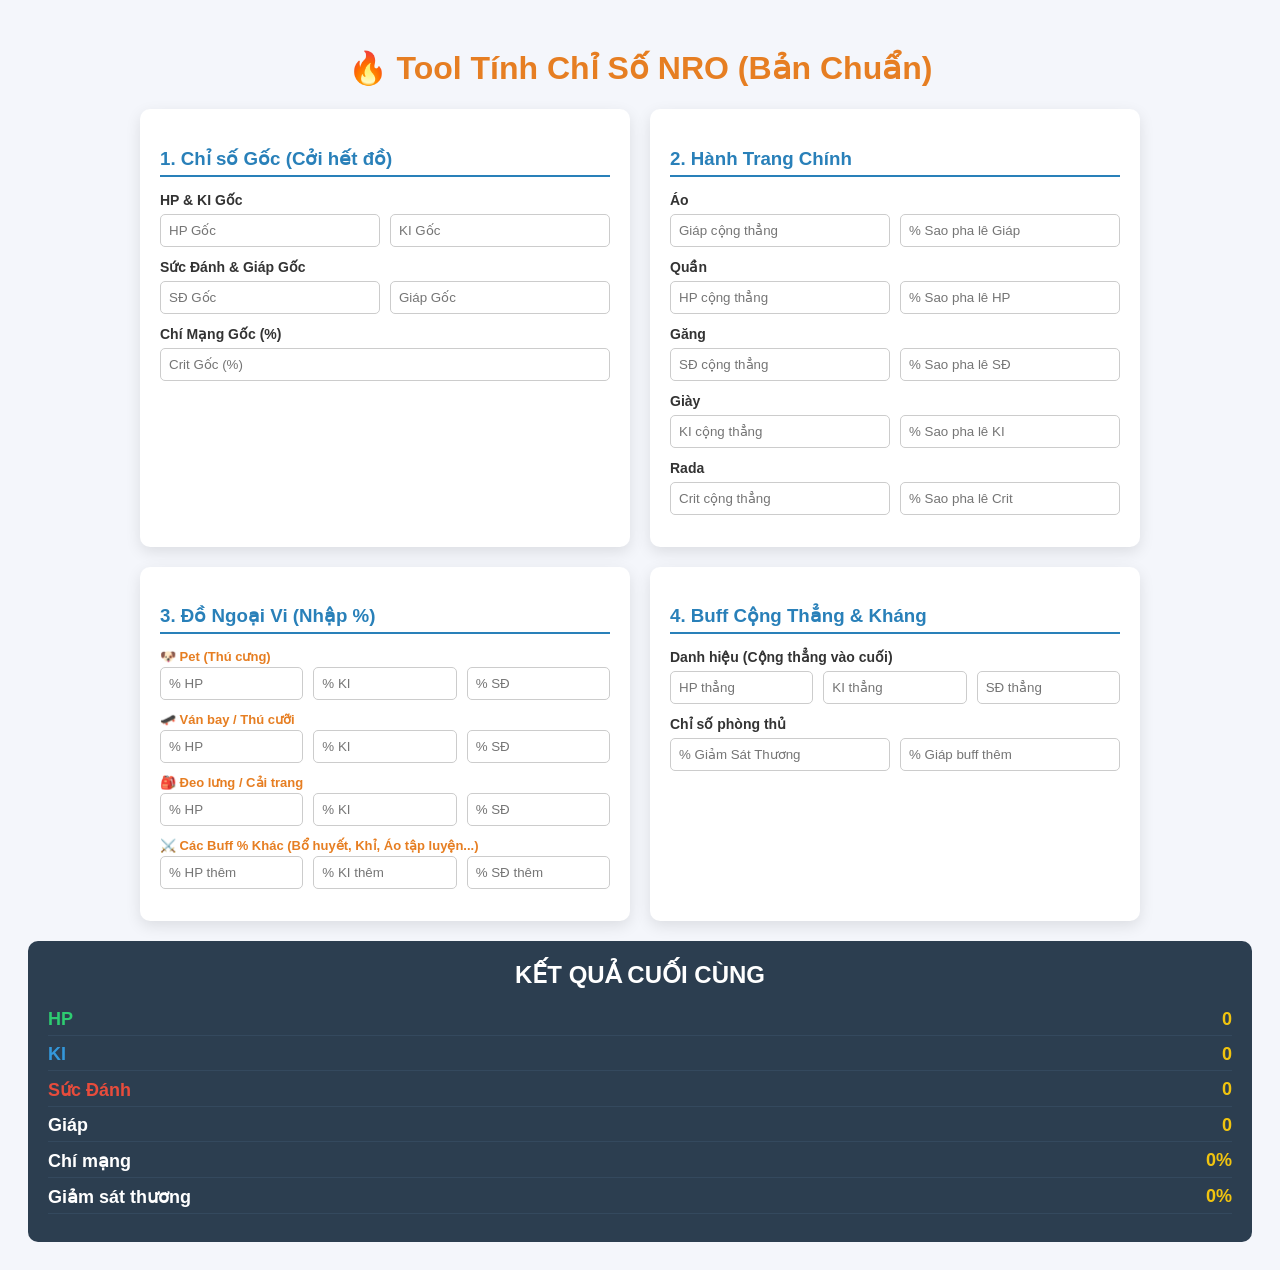
==== index.html @ 5d77fa01 "Add files via upload" ====
<!DOCTYPE html>
<html lang="vi">
<head>
<meta charset="UTF-8">
<meta name="viewport" content="width=device-width, initial-scale=1.0">
<title>Công cụ tính chỉ số NRO</title>

<style>
body {
    font-family: Arial, sans-serif;
    background: #f4f6fb;
    padding: 20px;
}
h1 {
    text-align: center;
    color: #e67e22;
}
.container {
    max-width: 1000px;
    margin: auto;
    display: flex;
    flex-wrap: wrap;
    gap: 20px;
}
.card {
    flex: 1;
    min-width: 300px;
    background: #fff;
    padding: 20px;
    border-radius: 10px;
    box-shadow: 0 5px 15px rgba(0,0,0,0.1);
}
.input-group {
    margin-bottom: 12px;
}
.input-group label {
    font-weight: bold;
    font-size: 14px;
    display: block;
    margin-bottom: 6px;
    color: #333;
}
.multi-input {
    display: flex;
    gap: 10px;
}
.multi-input input {
    flex: 1;
    padding: 8px;
    border: 1px solid #ccc;
    border-radius: 5px;
    box-sizing: border-box;
    width: 100%;
}
.result {
    background: #2c3e50;
    color: white;
    padding: 20px;
    border-radius: 10px;
    margin-top: 20px;
}
.stat {
    display: flex;
    justify-content: space-between;
    margin: 8px 0;
    font-size: 18px;
    font-weight: bold;
    border-bottom: 1px solid #34495e;
    padding-bottom: 5px;
}
.stat span:last-child {
    color: #f1c40f;
}
.section-title {
    color: #2980b9;
    border-bottom: 2px solid #2980b9;
    padding-bottom: 5px;
    margin-bottom: 15px;
}
.sub-label {
    font-size: 13px;
    color: #e67e22;
    margin-bottom: 3px;
    display: block;
    font-weight: bold;
}
</style>
</head>

<body>

<h1>🔥 Tool Tính Chỉ Số NRO (Bản Chuẩn)</h1>

<div class="container">

<div class="card">
<h3 class="section-title">1. Chỉ số Gốc (Cởi hết đồ)</h3>
<div class="input-group">
    <label>HP & KI Gốc</label>
    <div class="multi-input">
        <input id="hpBase" type="number" placeholder="HP Gốc" oninput="calc()">
        <input id="kiBase" type="number" placeholder="KI Gốc" oninput="calc()">
    </div>
</div>
<div class="input-group">
    <label>Sức Đánh & Giáp Gốc</label>
    <div class="multi-input">
        <input id="sdBase" type="number" placeholder="SĐ Gốc" oninput="calc()">
        <input id="giapBase" type="number" placeholder="Giáp Gốc" oninput="calc()">
    </div>
</div>
<div class="input-group">
    <label>Chí Mạng Gốc (%)</label>
    <div class="multi-input">
        <input id="critBase" type="number" placeholder="Crit Gốc (%)" oninput="calc()">
    </div>
</div>
</div>

<div class="card">
<h3 class="section-title">2. Hành Trang Chính</h3>

<div class="input-group">
    <label>Áo</label>
    <div class="multi-input">
        <input id="giapFlat" type="number" placeholder="Giáp cộng thẳng" oninput="calc()">
        <input id="giapSpl" type="number" placeholder="% Sao pha lê Giáp" oninput="calc()">
    </div>
</div>

<div class="input-group">
    <label>Quần</label>
    <div class="multi-input">
        <input id="hpFlat" type="number" placeholder="HP cộng thẳng" oninput="calc()">
        <input id="hpSpl" type="number" placeholder="% Sao pha lê HP" oninput="calc()">
    </div>
</div>

<div class="input-group">
    <label>Găng</label>
    <div class="multi-input">
        <input id="sdFlat" type="number" placeholder="SĐ cộng thẳng" oninput="calc()">
        <input id="sdSpl" type="number" placeholder="% Sao pha lê SĐ" oninput="calc()">
    </div>
</div>

<div class="input-group">
    <label>Giày</label>
    <div class="multi-input">
        <input id="kiFlat" type="number" placeholder="KI cộng thẳng" oninput="calc()">
        <input id="kiSpl" type="number" placeholder="% Sao pha lê KI" oninput="calc()">
    </div>
</div>

<div class="input-group">
    <label>Rada</label>
    <div class="multi-input">
        <input id="critFlat" type="number" placeholder="Crit cộng thẳng" oninput="calc()">
        <input id="critSpl" type="number" placeholder="% Sao pha lê Crit" oninput="calc()">
    </div>
</div>
</div>

<div class="card">
<h3 class="section-title">3. Đồ Ngoại Vi (Nhập %)</h3>

<div class="input-group">
    <span class="sub-label">🐶 Pet (Thú cưng)</span>
    <div class="multi-input">
        <input id="petHp" type="number" placeholder="% HP" oninput="calc()">
        <input id="petKi" type="number" placeholder="% KI" oninput="calc()">
        <input id="petSd" type="number" placeholder="% SĐ" oninput="calc()">
    </div>
</div>

<div class="input-group">
    <span class="sub-label">🛹 Ván bay / Thú cưỡi</span>
    <div class="multi-input">
        <input id="vanHp" type="number" placeholder="% HP" oninput="calc()">
        <input id="vanKi" type="number" placeholder="% KI" oninput="calc()">
        <input id="vanSd" type="number" placeholder="% SĐ" oninput="calc()">
    </div>
</div>

<div class="input-group">
    <span class="sub-label">🎒 Đeo lưng / Cải trang</span>
    <div class="multi-input">
        <input id="lungHp" type="number" placeholder="% HP" oninput="calc()">
        <input id="lungKi" type="number" placeholder="% KI" oninput="calc()">
        <input id="lungSd" type="number" placeholder="% SĐ" oninput="calc()">
    </div>
</div>

<div class="input-group">
    <span class="sub-label">⚔️ Các Buff % Khác (Bổ huyết, Khỉ, Áo tập luyện...)</span>
    <div class="multi-input">
        <input id="buffHp" type="number" placeholder="% HP thêm" oninput="calc()">
        <input id="buffKi" type="number" placeholder="% KI thêm" oninput="calc()">
        <input id="buffSd" type="number" placeholder="% SĐ thêm" oninput="calc()">
    </div>
</div>
</div>

<div class="card">
<h3 class="section-title">4. Buff Cộng Thẳng & Kháng</h3>
<div class="input-group">
    <label>Danh hiệu (Cộng thẳng vào cuối)</label>
    <div class="multi-input">
        <input id="hpTitle" type="number" placeholder="HP thẳng" oninput="calc()">
        <input id="kiTitle" type="number" placeholder="KI thẳng" oninput="calc()">
        <input id="sdTitle" type="number" placeholder="SĐ thẳng" oninput="calc()">
    </div>
</div>
<div class="input-group">
    <label>Chỉ số phòng thủ</label>
    <div class="multi-input">
        <input id="giamST" type="number" placeholder="% Giảm Sát Thương" oninput="calc()">
        <input id="buffGiap" type="number" placeholder="% Giáp buff thêm" oninput="calc()">
    </div>
</div>
</div>

</div>

<div class="result">
<h2 style="text-align: center; margin-top: 0;">KẾT QUẢ CUỐI CÙNG</h2>
<div class="stat"><span style="color:#2ecc71">HP</span><span id="rHp">0</span></div>
<div class="stat"><span style="color:#3498db">KI</span><span id="rKi">0</span></div>
<div class="stat"><span style="color:#e74c3c">Sức Đánh</span><span id="rSd">0</span></div>
<div class="stat"><span>Giáp</span><span id="rGiap">0</span></div>
<div class="stat"><span>Chí mạng</span><span id="rCrit">0%</span></div>
<div class="stat"><span>Giảm sát thương</span><span id="rGiam">0%</span></div>
</div>

<script>
function v(id) {
    return parseFloat(document.getElementById(id).value) || 0;
}

function fmt(n) {
    return Math.floor(n).toLocaleString("vi-VN");
}

function calc() {
    // 1. CHỈ SỐ NỀN (Gốc + Đồ cộng thẳng)
    let baseHp = v("hpBase") + v("hpFlat");
    let baseKi = v("kiBase") + v("kiFlat");
    let baseSd = v("sdBase") + v("sdFlat");
    let baseGiap = v("giapBase") + v("giapFlat");

    // 2. TỔNG CÁC PHẦN TRĂM (%) TỪ MỌI NGUỒN
    let pctHp = v("hpSpl") + v("petHp") + v("vanHp") + v("lungHp") + v("buffHp");
    let pctKi = v("kiSpl") + v("petKi") + v("vanKi") + v("lungKi") + v("buffKi");
    let pctSd = v("sdSpl") + v("petSd") + v("vanSd") + v("lungSd") + v("buffSd");
    let pctGiap = v("giapSpl") + v("buffGiap");

    // 3. NHÂN PHẦN TRĂM
    let finalHp = baseHp * (1 + pctHp / 100);
    let finalKi = baseKi * (1 + pctKi / 100);
    let finalSd = baseSd * (1 + pctSd / 100);
    let finalGiap = baseGiap * (1 + pctGiap / 100);

    // 4. CỘNG THÊM DANH HIỆU (Chỉ số flat cộng vào cuối cùng)
    finalHp += v("hpTitle");
    finalKi += v("kiTitle");
    finalSd += v("sdTitle");

    // 5. CHỈ SỐ ĐẶC BIỆT
    let crit = v("critBase") + v("critFlat") + v("critSpl"); 
    let giam = v("giamST");

    // HIỂN THỊ
    document.getElementById("rHp").innerText = fmt(finalHp);
    document.getElementById("rKi").innerText = fmt(finalKi);
    document.getElementById("rSd").innerText = fmt(finalSd);
    document.getElementById("rGiap").innerText = fmt(finalGiap);
    document.getElementById("rCrit").innerText = crit.toFixed(1) + "%";
    document.getElementById("rGiam").innerText = giam.toFixed(1) + "%";
}
</script>

</body>
</html>
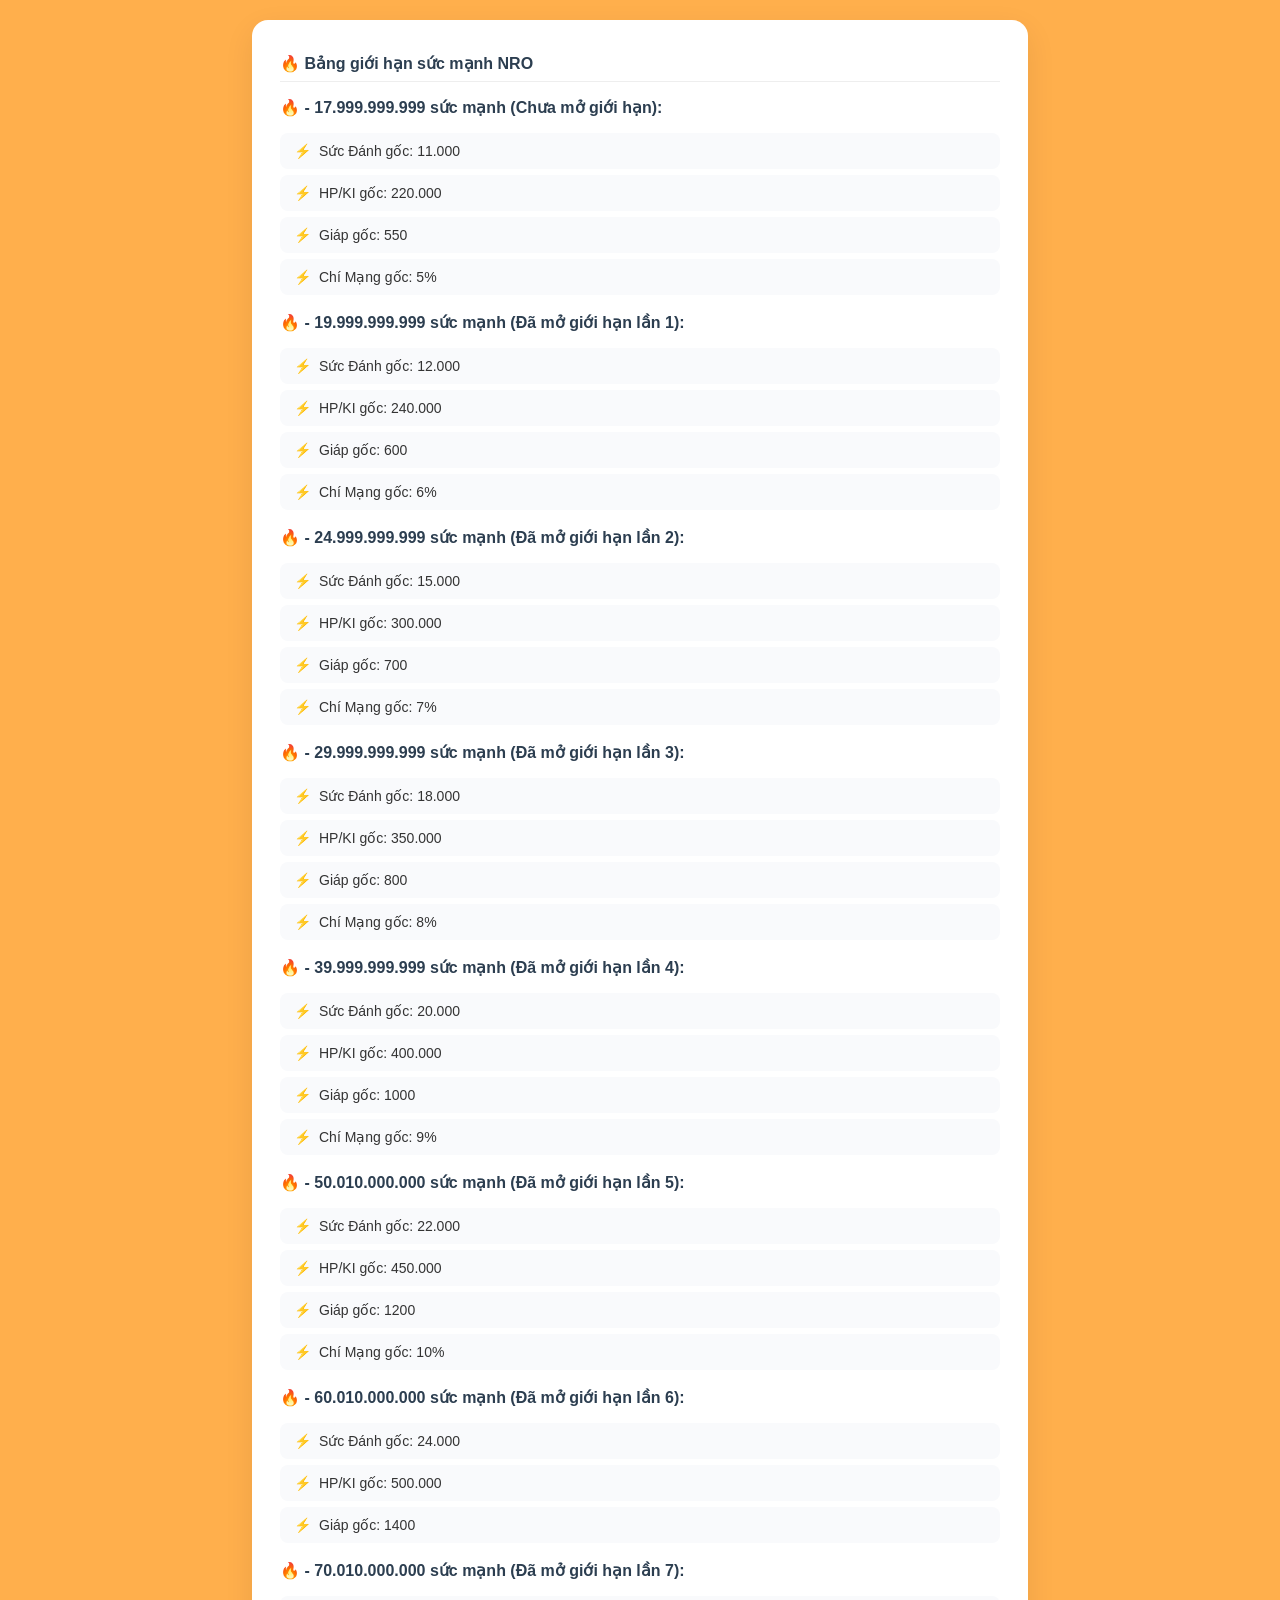
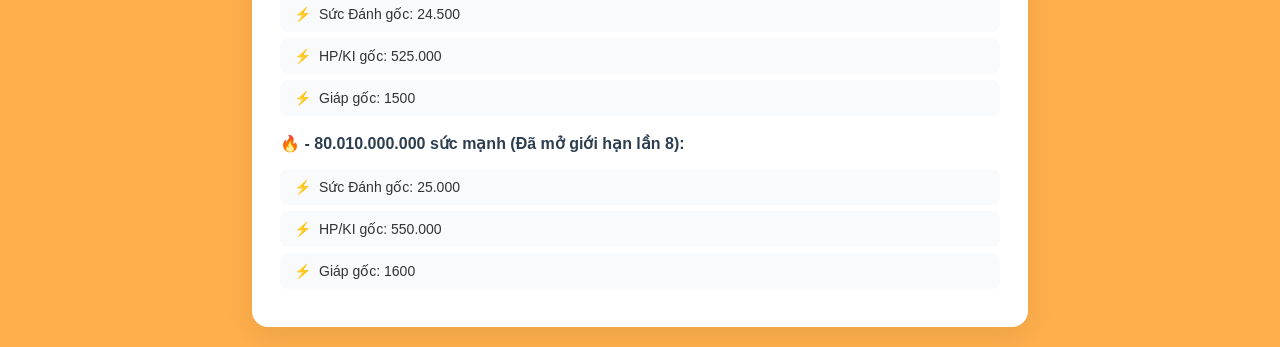
==== commit 0888061c: "Add index.html for NRO power limit table" ====
--- a/index.html
+++ b/index.html
@@ -1,283 +1,86 @@
-<!DOCTYPE html>
-<html lang="vi">
-<head>
-<meta charset="UTF-8">
-<meta name="viewport" content="width=device-width, initial-scale=1.0">
-<title>Công cụ tính chỉ số NRO</title>
-
-<style>
-body {
-    font-family: Arial, sans-serif;
-    background: #f4f6fb;
-    padding: 20px;
-}
-h1 {
-    text-align: center;
-    color: #e67e22;
-}
-.container {
-    max-width: 1000px;
-    margin: auto;
-    display: flex;
-    flex-wrap: wrap;
-    gap: 20px;
-}
-.card {
-    flex: 1;
-    min-width: 300px;
-    background: #fff;
-    padding: 20px;
-    border-radius: 10px;
-    box-shadow: 0 5px 15px rgba(0,0,0,0.1);
-}
-.input-group {
-    margin-bottom: 12px;
-}
-.input-group label {
-    font-weight: bold;
-    font-size: 14px;
-    display: block;
-    margin-bottom: 6px;
-    color: #333;
-}
-.multi-input {
-    display: flex;
-    gap: 10px;
-}
-.multi-input input {
-    flex: 1;
-    padding: 8px;
-    border: 1px solid #ccc;
-    border-radius: 5px;
-    box-sizing: border-box;
-    width: 100%;
-}
-.result {
-    background: #2c3e50;
-    color: white;
-    padding: 20px;
-    border-radius: 10px;
-    margin-top: 20px;
-}
-.stat {
-    display: flex;
-    justify-content: space-between;
-    margin: 8px 0;
-    font-size: 18px;
-    font-weight: bold;
-    border-bottom: 1px solid #34495e;
-    padding-bottom: 5px;
-}
-.stat span:last-child {
-    color: #f1c40f;
-}
-.section-title {
-    color: #2980b9;
-    border-bottom: 2px solid #2980b9;
-    padding-bottom: 5px;
-    margin-bottom: 15px;
-}
-.sub-label {
-    font-size: 13px;
-    color: #e67e22;
-    margin-bottom: 3px;
-    display: block;
-    font-weight: bold;
-}
-</style>
-</head>
-
-<body>
-
-<h1>🔥 Tool Tính Chỉ Số NRO (Bản Chuẩn)</h1>
-
-<div class="container">
-
-<div class="card">
-<h3 class="section-title">1. Chỉ số Gốc (Cởi hết đồ)</h3>
-<div class="input-group">
-    <label>HP & KI Gốc</label>
-    <div class="multi-input">
-        <input id="hpBase" type="number" placeholder="HP Gốc" oninput="calc()">
-        <input id="kiBase" type="number" placeholder="KI Gốc" oninput="calc()">
-    </div>
-</div>
-<div class="input-group">
-    <label>Sức Đánh & Giáp Gốc</label>
-    <div class="multi-input">
-        <input id="sdBase" type="number" placeholder="SĐ Gốc" oninput="calc()">
-        <input id="giapBase" type="number" placeholder="Giáp Gốc" oninput="calc()">
-    </div>
-</div>
-<div class="input-group">
-    <label>Chí Mạng Gốc (%)</label>
-    <div class="multi-input">
-        <input id="critBase" type="number" placeholder="Crit Gốc (%)" oninput="calc()">
-    </div>
-</div>
-</div>
-
-<div class="card">
-<h3 class="section-title">2. Hành Trang Chính</h3>
-
-<div class="input-group">
-    <label>Áo</label>
-    <div class="multi-input">
-        <input id="giapFlat" type="number" placeholder="Giáp cộng thẳng" oninput="calc()">
-        <input id="giapSpl" type="number" placeholder="% Sao pha lê Giáp" oninput="calc()">
-    </div>
-</div>
-
-<div class="input-group">
-    <label>Quần</label>
-    <div class="multi-input">
-        <input id="hpFlat" type="number" placeholder="HP cộng thẳng" oninput="calc()">
-        <input id="hpSpl" type="number" placeholder="% Sao pha lê HP" oninput="calc()">
-    </div>
-</div>
-
-<div class="input-group">
-    <label>Găng</label>
-    <div class="multi-input">
-        <input id="sdFlat" type="number" placeholder="SĐ cộng thẳng" oninput="calc()">
-        <input id="sdSpl" type="number" placeholder="% Sao pha lê SĐ" oninput="calc()">
-    </div>
-</div>
-
-<div class="input-group">
-    <label>Giày</label>
-    <div class="multi-input">
-        <input id="kiFlat" type="number" placeholder="KI cộng thẳng" oninput="calc()">
-        <input id="kiSpl" type="number" placeholder="% Sao pha lê KI" oninput="calc()">
-    </div>
-</div>
-
-<div class="input-group">
-    <label>Rada</label>
-    <div class="multi-input">
-        <input id="critFlat" type="number" placeholder="Crit cộng thẳng" oninput="calc()">
-        <input id="critSpl" type="number" placeholder="% Sao pha lê Crit" oninput="calc()">
-    </div>
-</div>
-</div>
-
-<div class="card">
-<h3 class="section-title">3. Đồ Ngoại Vi (Nhập %)</h3>
-
-<div class="input-group">
-    <span class="sub-label">🐶 Pet (Thú cưng)</span>
-    <div class="multi-input">
-        <input id="petHp" type="number" placeholder="% HP" oninput="calc()">
-        <input id="petKi" type="number" placeholder="% KI" oninput="calc()">
-        <input id="petSd" type="number" placeholder="% SĐ" oninput="calc()">
-    </div>
-</div>
-
-<div class="input-group">
-    <span class="sub-label">🛹 Ván bay / Thú cưỡi</span>
-    <div class="multi-input">
-        <input id="vanHp" type="number" placeholder="% HP" oninput="calc()">
-        <input id="vanKi" type="number" placeholder="% KI" oninput="calc()">
-        <input id="vanSd" type="number" placeholder="% SĐ" oninput="calc()">
-    </div>
-</div>
-
-<div class="input-group">
-    <span class="sub-label">🎒 Đeo lưng / Cải trang</span>
-    <div class="multi-input">
-        <input id="lungHp" type="number" placeholder="% HP" oninput="calc()">
-        <input id="lungKi" type="number" placeholder="% KI" oninput="calc()">
-        <input id="lungSd" type="number" placeholder="% SĐ" oninput="calc()">
-    </div>
-</div>
-
-<div class="input-group">
-    <span class="sub-label">⚔️ Các Buff % Khác (Bổ huyết, Khỉ, Áo tập luyện...)</span>
-    <div class="multi-input">
-        <input id="buffHp" type="number" placeholder="% HP thêm" oninput="calc()">
-        <input id="buffKi" type="number" placeholder="% KI thêm" oninput="calc()">
-        <input id="buffSd" type="number" placeholder="% SĐ thêm" oninput="calc()">
-    </div>
-</div>
-</div>
-
-<div class="card">
-<h3 class="section-title">4. Buff Cộng Thẳng & Kháng</h3>
-<div class="input-group">
-    <label>Danh hiệu (Cộng thẳng vào cuối)</label>
-    <div class="multi-input">
-        <input id="hpTitle" type="number" placeholder="HP thẳng" oninput="calc()">
-        <input id="kiTitle" type="number" placeholder="KI thẳng" oninput="calc()">
-        <input id="sdTitle" type="number" placeholder="SĐ thẳng" oninput="calc()">
-    </div>
-</div>
-<div class="input-group">
-    <label>Chỉ số phòng thủ</label>
-    <div class="multi-input">
-        <input id="giamST" type="number" placeholder="% Giảm Sát Thương" oninput="calc()">
-        <input id="buffGiap" type="number" placeholder="% Giáp buff thêm" oninput="calc()">
-    </div>
-</div>
-</div>
-
-</div>
-
-<div class="result">
-<h2 style="text-align: center; margin-top: 0;">KẾT QUẢ CUỐI CÙNG</h2>
-<div class="stat"><span style="color:#2ecc71">HP</span><span id="rHp">0</span></div>
-<div class="stat"><span style="color:#3498db">KI</span><span id="rKi">0</span></div>
-<div class="stat"><span style="color:#e74c3c">Sức Đánh</span><span id="rSd">0</span></div>
-<div class="stat"><span>Giáp</span><span id="rGiap">0</span></div>
-<div class="stat"><span>Chí mạng</span><span id="rCrit">0%</span></div>
-<div class="stat"><span>Giảm sát thương</span><span id="rGiam">0%</span></div>
-</div>
-
-<script>
-function v(id) {
-    return parseFloat(document.getElementById(id).value) || 0;
-}
-
-function fmt(n) {
-    return Math.floor(n).toLocaleString("vi-VN");
-}
-
-function calc() {
-    // 1. CHỈ SỐ NỀN (Gốc + Đồ cộng thẳng)
-    let baseHp = v("hpBase") + v("hpFlat");
-    let baseKi = v("kiBase") + v("kiFlat");
-    let baseSd = v("sdBase") + v("sdFlat");
-    let baseGiap = v("giapBase") + v("giapFlat");
-
-    // 2. TỔNG CÁC PHẦN TRĂM (%) TỪ MỌI NGUỒN
-    let pctHp = v("hpSpl") + v("petHp") + v("vanHp") + v("lungHp") + v("buffHp");
-    let pctKi = v("kiSpl") + v("petKi") + v("vanKi") + v("lungKi") + v("buffKi");
-    let pctSd = v("sdSpl") + v("petSd") + v("vanSd") + v("lungSd") + v("buffSd");
-    let pctGiap = v("giapSpl") + v("buffGiap");
-
-    // 3. NHÂN PHẦN TRĂM
-    let finalHp = baseHp * (1 + pctHp / 100);
-    let finalKi = baseKi * (1 + pctKi / 100);
-    let finalSd = baseSd * (1 + pctSd / 100);
-    let finalGiap = baseGiap * (1 + pctGiap / 100);
-
-    // 4. CỘNG THÊM DANH HIỆU (Chỉ số flat cộng vào cuối cùng)
-    finalHp += v("hpTitle");
-    finalKi += v("kiTitle");
-    finalSd += v("sdTitle");
-
-    // 5. CHỈ SỐ ĐẶC BIỆT
-    let crit = v("critBase") + v("critFlat") + v("critSpl"); 
-    let giam = v("giamST");
-
-    // HIỂN THỊ
-    document.getElementById("rHp").innerText = fmt(finalHp);
-    document.getElementById("rKi").innerText = fmt(finalKi);
-    document.getElementById("rSd").innerText = fmt(finalSd);
-    document.getElementById("rGiap").innerText = fmt(finalGiap);
-    document.getElementById("rCrit").innerText = crit.toFixed(1) + "%";
-    document.getElementById("rGiam").innerText = giam.toFixed(1) + "%";
-}
-</script>
-
-</body>
-</html>+<!DOCTYPE html>
+<html lang="vi">
+<head>
+  <meta charset="UTF-8">
+  <meta name="viewport" content="width=device-width, initial-scale=1.0">
+  <title>Bảng giới hạn sức mạnh NRO</title>
+
+  <!-- Link CSS -->
+  <link rel="stylesheet" href="css/ghsm.css">
+</head>
+<body>
+
+<div class="power-table">
+  <p><strong>Bảng giới hạn sức mạnh NRO</strong></p>
+
+  <p><strong>- 17.999.999.999 sức mạnh (Chưa mở giới hạn):</strong></p>
+  <ul>
+    <li>Sức Đánh gốc: 11.000</li>
+    <li>HP/KI gốc: 220.000</li>
+    <li>Giáp gốc: 550</li>
+    <li>Chí Mạng gốc: 5%</li>
+  </ul>
+
+  <p><strong>- 19.999.999.999 sức mạnh (Đã mở giới hạn lần 1):</strong></p>
+  <ul>
+    <li>Sức Đánh gốc: 12.000</li>
+    <li>HP/KI gốc: 240.000</li>
+    <li>Giáp gốc: 600</li>
+    <li>Chí Mạng gốc: 6%</li>
+  </ul>
+
+  <p><strong>- 24.999.999.999 sức mạnh (Đã mở giới hạn lần 2):</strong></p>
+  <ul>
+    <li>Sức Đánh gốc: 15.000</li>
+    <li>HP/KI gốc: 300.000</li>
+    <li>Giáp gốc: 700</li>
+    <li>Chí Mạng gốc: 7%</li>
+  </ul>
+
+  <p><strong>- 29.999.999.999 sức mạnh (Đã mở giới hạn lần 3):</strong></p>
+  <ul>
+    <li>Sức Đánh gốc: 18.000</li>
+    <li>HP/KI gốc: 350.000</li>
+    <li>Giáp gốc: 800</li>
+    <li>Chí Mạng gốc: 8%</li>
+  </ul>
+
+  <p><strong>- 39.999.999.999 sức mạnh (Đã mở giới hạn lần 4):</strong></p>
+  <ul>
+    <li>Sức Đánh gốc: 20.000</li>
+    <li>HP/KI gốc: 400.000</li>
+    <li>Giáp gốc: 1000</li>
+    <li>Chí Mạng gốc: 9%</li>
+  </ul>
+
+  <p><strong>- 50.010.000.000 sức mạnh (Đã mở giới hạn lần 5):</strong></p>
+  <ul>
+    <li>Sức Đánh gốc: 22.000</li>
+    <li>HP/KI gốc: 450.000</li>
+    <li>Giáp gốc: 1200</li>
+    <li>Chí Mạng gốc: 10%</li>
+  </ul>
+
+  <p><strong>- 60.010.000.000 sức mạnh (Đã mở giới hạn lần 6):</strong></p>
+  <ul>
+    <li>Sức Đánh gốc: 24.000</li>
+    <li>HP/KI gốc: 500.000</li>
+    <li>Giáp gốc: 1400</li>
+  </ul>
+
+  <p><strong>- 70.010.000.000 sức mạnh (Đã mở giới hạn lần 7):</strong></p>
+  <ul>
+    <li>Sức Đánh gốc: 24.500</li>
+    <li>HP/KI gốc: 525.000</li>
+    <li>Giáp gốc: 1500</li>
+  </ul>
+
+  <p><strong>- 80.010.000.000 sức mạnh (Đã mở giới hạn lần 8):</strong></p>
+  <ul>
+    <li>Sức Đánh gốc: 25.000</li>
+    <li>HP/KI gốc: 550.000</li>
+    <li>Giáp gốc: 1600</li>
+  </ul>
+</div>
+</body>
+</html>
--- a/css/ghsm.css
+++ b/css/ghsm.css
@@ -0,0 +1,61 @@
+body {
+  font-family: 'Segoe UI', sans-serif;
+  background: #ffaf4c;
+  margin: 0;
+  padding: 20px;
+}
+
+.power-table {
+  max-width: 720px;
+  margin: auto;
+  background: #ffffff;
+  border-radius: 16px;
+  padding: 20px 28px;
+  box-shadow: 0 10px 30px rgba(0,0,0,0.08);
+}
+
+.power-table > p:first-child {
+  font-size: 14px;
+  color: #666;
+  border-bottom: 1px solid #eee;
+  padding-bottom: 8px;
+  margin-bottom: 16px;
+}
+
+.power-table p strong {
+  color: #2c3e50;
+  font-size: 16px;
+}
+
+.power-table ul {
+  list-style: none;
+  padding-left: 0;
+  margin: 10px 0 18px 0;
+}
+
+.power-table ul li {
+  background: #f9fafc;
+  padding: 10px 14px;
+  margin-bottom: 6px;
+  border-radius: 8px;
+  font-size: 14px;
+  color: #333;
+  display: flex;
+
+  transition: 0.2s;
+}
+
+.power-table ul li:hover {
+  background: #eef3ff;
+  transform: translateX(4px);
+}
+
+.power-table ul li::before {
+  content: "⚡";
+  margin-right: 8px;
+}
+
+.power-table p strong::before {
+  content: "🔥 ";
+}
+
